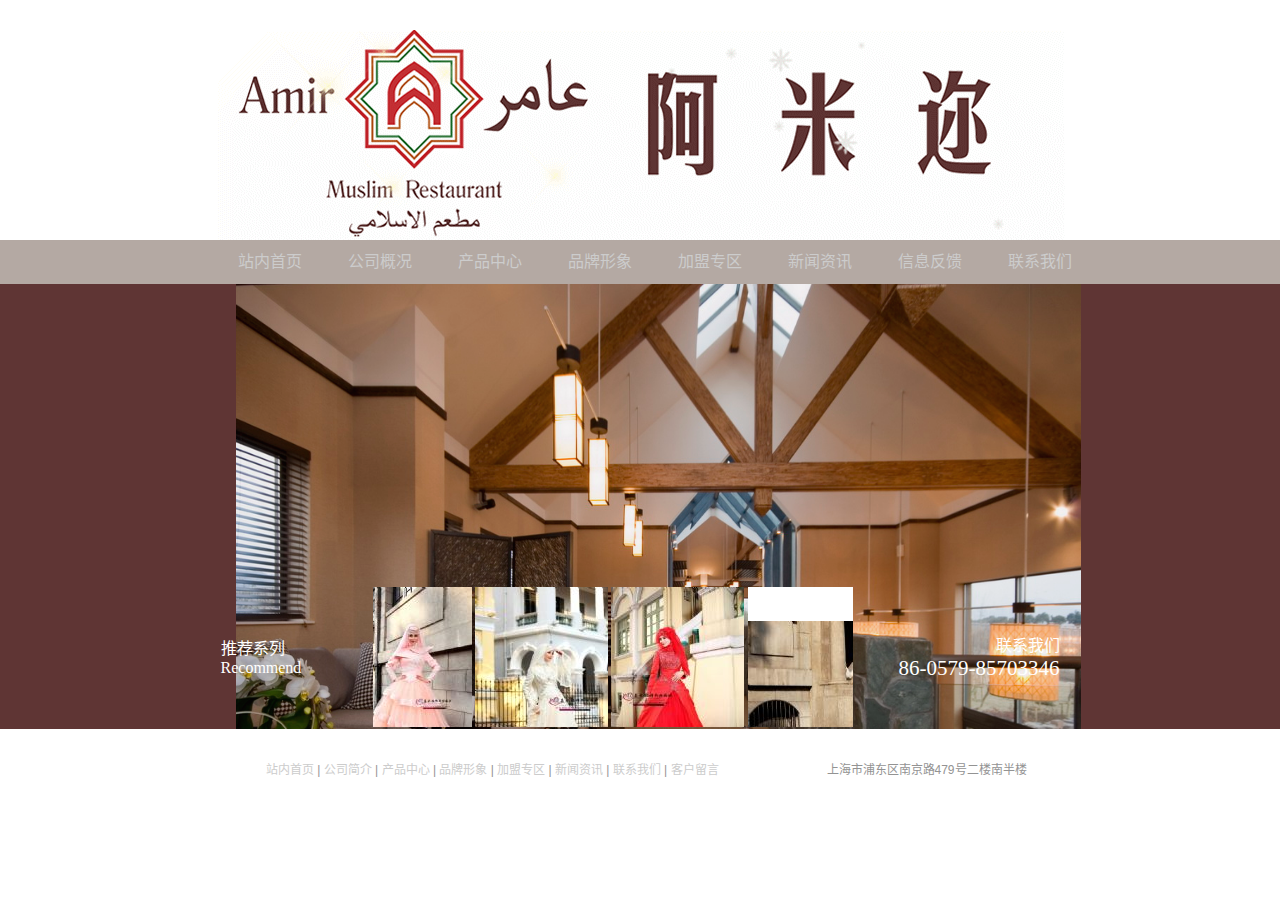
==== index.html @ 6a05f03f "upload" ====
<html>
<head>
<link rel="stylesheet" href="css/lightbox.css" type="text/css" media="screen" />
<script src="js/prototype.js" type="text/javascript"></script>
<script src="js/scriptaculous.js?load=effects" type="text/javascript"></script>
<script src="js/lightbox.js" type="text/javascript"></script>
<link href="css/styles.css" type=text/css rel=stylesheet>
<script src="js/jquery.js" type="text/javascript"></script>
<script src="js/s3Slider.js" type="text/javascript"></script>
<script type="text/javascript">
$(document).ready(function(){
 $('#slider').s3Slider({
  timeOut:5000
 });
});
</script>
<meta http-equiv="Content-Language" content="zh-cn">
<meta name="GENERATOR" content="Microsoft FrontPage 5.0">
<meta name="ProgId" content="FrontPage.Editor.Document">
<title>嘉米拉香港有限公司JIAMILA(HK)</title>
<meta http-equiv="Content-Type" content="text/html; charset=UTF-8">
<meta name="keywords" content="嘉米拉香港有限公司JIAMILA(HK)">
<meta name="description" content="嘉米拉香港有限公司JIAMILA(HK)">
<link href="css/mycss.css" type=text/css rel=stylesheet>
<link href="css/ooo.css" rel="stylesheet" type="text/css" />
<style type="text/css">

<!--

.STYLE8 {color: #3285AD}

.STYLE9 {color: #3283Ae}

-->

</style>
<style type="text/css">
/*头部css*/
.j_head{width:100%;}
  .j_logo{width: 849px;margin: 0 auto;clear: both;text-align:center;}
  .j_logo img{}
#j_nav{width:100%;background-color: #b4a9a3;}
  #j_nav ul{width: 890px;margin: 0 auto;height: 44px;font-family: 微软雅黑,Arial;}
  #j_nav li{list-style-type: none;float: left;text-align: center;line-height: 44px;}
  #j_nav li a{height: 44px;width: 110px;display: block;text-decoration: none;font-size: 16px;}
  #j_nav li a:hover{background-color: #ccc;}  



<!--

body {

  margin-left: 0px;

  margin-top: 0px;

  margin-right: 0px;

  margin-bottom: 0px;

  background-image: url();

  background-position:center;

  background-color: #fff;

  scrollbar-face-color: #000000;

  scrollbar-highlight-color: #525252;

  scrollbar-shadow-color: #000000;

  scrollbar-arrow-color: #525252;

  scrollbar-base-color: #525252;

  scrollbar-dark-shadow-color: #525252;

}

-->
#slider{width: 100%;background-color: #5F3534; }
#slider #sliderContent{margin: 0 auto;width: 849px;}
</style>
<style type="text/css">
/*底部导航css*/
.j_foot_nav a{text-decoration: none;}

</style>
</head>

<body leftmargin="0" topmargin="0" marginwidth="0" marginheight="0">

<div class="j_head">
    <div class="j_logo"><img src="images/logo.gif"></div>
</div>
<div id="j_nav">
  <ul>
    <li><a href="index.html">站内首页</a></li>
    <li><a href="about.html">公司概况</a></li>
    <li><a href="product.html">产品中心</a></li>
    <li><a href="brand.html">品牌形象</a></li>
    <li><a href="jm.html">加盟专区</a></li>
    <li><a href="news.html">新闻资讯</a></li>
    <li><a href="guestbook.html">信息反馈</a></li>
    <li><a href="contact.html">联系我们</a></li>
  </ul>
</div>


<!-- js头部 -->

<!-- 修改 -->
<div id="slider">
 <ul id="sliderContent">
  <li class="sliderImage">
   <img src="images/001.jpg" width="845" height="500">
   <span class="bottom">图片内容介绍1</span>
  </li>
  <li class="sliderImage">
   <img src="images/002.jpg" width="845" height="500">
   <span class="bottom">图片内容介绍2</span>
  </li>
  <li class="sliderImage">
   <img src="images/003.jpg" width="845" height="500">
   <span class="bottom">图片内容介绍3</span>
  </li>
  <div class="clear sliderImage"></div>
 </ul>
</div>
<!-- 修改 -->

<div style="width:100%" align="left">

<div style=" position:absolute; z-index:5;margin-top:-146px; width:100%">  

<table width="849" border="0" cellspacing="0" cellpadding="0" align="center">

  <tr>

    <td height="146" style="padding-left:157px">

	<table width="100%" border="0" cellspacing="0" cellpadding="0">

  <tr>

    <td ><div id="demo" style="overflow:hidden;height:142px;width:480px;color:#ffffff">

                <table align="left" cellpadding="0" cellspace="0" border="0">

                  <tr>

                    <td id="demo1" valign="top"><table border="0" cellpadding="0" cellspacing="0">

                        <tr>

                          <td ><table width="100%" border="0" cellspacing="0" cellpadding="0">

                              <tr>

                                <td ><table height="140" border="0" cellpadding="0" cellspacing="0">

                                    <tr>

                                      

                                      <td align="center" bgcolor="#FFFFFF"><table border="0" align="center" cellpadding="0" cellspacing="0" bgcolor="#ffffff">

                <tr>

                  <td><div align="center">

                      <table  border="0" cellpadding="0" cellspacing="0" bordercolor="#F0EEEE" bgcolor="#FFFFFF">

                        <tr>

                          <td align="center" bgcolor="#FFFFFF"><a href="../products/20143191412_conew1b.jpg" rel="lightbox[plants]"><img src="images/20143191412_conew1s.jpg" alt="14年新款婚纱" border="0" align="absmiddle" /></a></td>

                        </tr>

                      </table>

                  </div></td>

                </tr>

              </table>

              </td>

				<td width="2">&nbsp;</td>

                                      

                                      <td align="center" bgcolor="#FFFFFF"><table border="0" align="center" cellpadding="0" cellspacing="0" bgcolor="#ffffff">

                <tr>

                  <td><div align="center">

                      <table  border="0" cellpadding="0" cellspacing="0" bordercolor="#F0EEEE" bgcolor="#FFFFFF">

                        <tr>

                          <td align="center" bgcolor="#FFFFFF"><a href="../products/20143191414_conew1b.jpg" rel="lightbox[plants]"><img src="images/20143191414_conew1s.jpg" alt="14年新款婚纱" border="0" align="absmiddle" /></a></td>

                        </tr>

                      </table>

                  </div></td>

                </tr>

              </table>

              </td>

				<td width="2">&nbsp;</td>

                                      

                                      <td align="center" bgcolor="#FFFFFF"><table border="0" align="center" cellpadding="0" cellspacing="0" bgcolor="#ffffff">

                <tr>

                  <td><div align="center">

                      <table  border="0" cellpadding="0" cellspacing="0" bordercolor="#F0EEEE" bgcolor="#FFFFFF">

                        <tr>

                          <td align="center" bgcolor="#FFFFFF"><a href="../products/20143191410_conew1b.jpg" rel="lightbox[plants]"><img src="images/20143191410_conew1s.jpg" alt="14年新款婚纱" border="0" align="absmiddle" /></a></td>

                        </tr>

                      </table>

                  </div></td>

                </tr>

              </table>

              </td>

				<td width="2">&nbsp;</td>

                                      

                                      <td align="center" bgcolor="#FFFFFF"><table border="0" align="center" cellpadding="0" cellspacing="0" bgcolor="#ffffff">

                <tr>

                  <td><div align="center">

                      <table  border="0" cellpadding="0" cellspacing="0" bordercolor="#F0EEEE" bgcolor="#FFFFFF">

                        <tr>

                          <td align="center" bgcolor="#FFFFFF"><a href="../products/20143191411_conew1b.jpg" rel="lightbox[plants]"><img src="images/20143191411_conew1s.jpg" alt="14年新款婚纱" border="0" align="absmiddle" /></a></td>

                        </tr>

                      </table>

                  </div></td>

                </tr>

              </table>

              </td>

				<td width="2">&nbsp;</td>

                                      

                                      <td align="center" bgcolor="#FFFFFF"><table border="0" align="center" cellpadding="0" cellspacing="0" bgcolor="#ffffff">

                <tr>

                  <td><div align="center">

                      <table  border="0" cellpadding="0" cellspacing="0" bordercolor="#F0EEEE" bgcolor="#FFFFFF">

                        <tr>

                          <td align="center" bgcolor="#FFFFFF"><a href="../products/2014327IMG_9586_conew2b.jpg" rel="lightbox[plants]"><img src="images/2014327IMG_9586_conew2s.jpg" alt="14年新款服饰" border="0" align="absmiddle" /></a></td>

                        </tr>

                      </table>

                  </div></td>

                </tr>

              </table>

              </td>

				<td width="2">&nbsp;</td>

                                      

                                      <td align="center" bgcolor="#FFFFFF"><table border="0" align="center" cellpadding="0" cellspacing="0" bgcolor="#ffffff">

                <tr>

                  <td><div align="center">

                      <table  border="0" cellpadding="0" cellspacing="0" bordercolor="#F0EEEE" bgcolor="#FFFFFF">

                        <tr>

                          <td align="center" bgcolor="#FFFFFF"><a href="../products/2014327IMG_9605_conew4b.jpg" rel="lightbox[plants]"><img src="images/2014327IMG_9605_conew4s.jpg" alt="14年新款服饰" border="0" align="absmiddle" /></a></td>

                        </tr>

                      </table>

                  </div></td>

                </tr>

              </table>

              </td>

				<td width="2">&nbsp;</td>

                                      

                                      <td align="center" bgcolor="#FFFFFF"><table border="0" align="center" cellpadding="0" cellspacing="0" bgcolor="#ffffff">

                <tr>

                  <td><div align="center">

                      <table  border="0" cellpadding="0" cellspacing="0" bordercolor="#F0EEEE" bgcolor="#FFFFFF">

                        <tr>

                          <td align="center" bgcolor="#FFFFFF"><a href="../products/2014327IMG_9826_conew3b.jpg" rel="lightbox[plants]"><img src="images/2014327IMG_9826_conew3s.jpg" alt="14年新款服饰" border="0" align="absmiddle" /></a></td>

                        </tr>

                      </table>

                  </div></td>

                </tr>

              </table>

              </td>

				<td width="2">&nbsp;</td>

                                      

                                      <td align="center" bgcolor="#FFFFFF"><table border="0" align="center" cellpadding="0" cellspacing="0" bgcolor="#ffffff">

                <tr>

                  <td><div align="center">

                      <table  border="0" cellpadding="0" cellspacing="0" bordercolor="#F0EEEE" bgcolor="#FFFFFF">

                        <tr>

                          <td align="center" bgcolor="#FFFFFF"><a href="../products/2014327IMG_9843_conew3b.jpg" rel="lightbox[plants]"><img src="images/2014327IMG_9843_conew3s.jpg" alt="14年新款服饰" border="0" align="absmiddle" /></a></td>

                        </tr>

                      </table>

                  </div></td>

                </tr>

              </table>

              </td>

				<td width="2">&nbsp;</td>

                                      

                                      <td align="center" bgcolor="#FFFFFF"><table border="0" align="center" cellpadding="0" cellspacing="0" bgcolor="#ffffff">

                <tr>

                  <td><div align="center">

                      <table  border="0" cellpadding="0" cellspacing="0" bordercolor="#F0EEEE" bgcolor="#FFFFFF">

                        <tr>

                          <td align="center" bgcolor="#FFFFFF"><a href="../products/2014327IMG_9806_conew3b.jpg" rel="lightbox[plants]"><img src="images/2014327IMG_9806_conew3s.jpg" alt="14年新款服饰" border="0" align="absmiddle" /></a></td>

                        </tr>

                      </table>

                  </div></td>

                </tr>

              </table>

              </td>

				<td width="2">&nbsp;</td>

                                      

                                      <td align="center" bgcolor="#FFFFFF"><table border="0" align="center" cellpadding="0" cellspacing="0" bgcolor="#ffffff">

                <tr>

                  <td><div align="center">

                      <table  border="0" cellpadding="0" cellspacing="0" bordercolor="#F0EEEE" bgcolor="#FFFFFF">

                        <tr>

                          <td align="center" bgcolor="#FFFFFF"><a href="../products/2014327IMG_9785_conew3b.jpg" rel="lightbox[plants]"><img src="images/2014327IMG_9785_conew3s.jpg" alt="14年新款服饰" border="0" align="absmiddle" /></a></td>

                        </tr>

                      </table>

                  </div></td>

                </tr>

              </table>

              </td>

				<td width="2">&nbsp;</td>

                                      

                                      <td align="center" bgcolor="#FFFFFF"><table border="0" align="center" cellpadding="0" cellspacing="0" bgcolor="#ffffff">

                <tr>

                  <td><div align="center">

                      <table  border="0" cellpadding="0" cellspacing="0" bordercolor="#F0EEEE" bgcolor="#FFFFFF">

                        <tr>

                          <td align="center" bgcolor="#FFFFFF"><a href="../products/2014328IMG_9549_conew3b.jpg" rel="lightbox[plants]"><img src="images/2014328IMG_9549_conew3s.jpg" alt="14年新款服饰" border="0" align="absmiddle" /></a></td>

                        </tr>

                      </table>

                  </div></td>

                </tr>

              </table>

              </td>

				<td width="2">&nbsp;</td>

                                      

                                      <td align="center" bgcolor="#FFFFFF"><table border="0" align="center" cellpadding="0" cellspacing="0" bgcolor="#ffffff">

                <tr>

                  <td><div align="center">

                      <table  border="0" cellpadding="0" cellspacing="0" bordercolor="#F0EEEE" bgcolor="#FFFFFF">

                        <tr>

                          <td align="center" bgcolor="#FFFFFF"><a href="../products/2014327IMG_9757_conew3b.jpg" rel="lightbox[plants]"><img src="images/2014327IMG_9757_conew3s.jpg" alt="14年新款服饰" border="0" align="absmiddle" /></a></td>

                        </tr>

                      </table>

                  </div></td>

                </tr>

              </table>

              </td>

				<td width="2">&nbsp;</td>

                                      

                                      <td align="center" bgcolor="#FFFFFF"><table border="0" align="center" cellpadding="0" cellspacing="0" bgcolor="#ffffff">

                <tr>

                  <td><div align="center">

                      <table  border="0" cellpadding="0" cellspacing="0" bordercolor="#F0EEEE" bgcolor="#FFFFFF">

                        <tr>

                          <td align="center" bgcolor="#FFFFFF"><a href="../products/2014328IMG_9403_conew3b.jpg" rel="lightbox[plants]"><img src="images/2014328IMG_9403_conew3s.jpg" alt="14年新款服饰" border="0" align="absmiddle" /></a></td>

                        </tr>

                      </table>

                  </div></td>

                </tr>

              </table>

              </td>

				<td width="2">&nbsp;</td>

                                      

                                      <td align="center" bgcolor="#FFFFFF"><table border="0" align="center" cellpadding="0" cellspacing="0" bgcolor="#ffffff">

                <tr>

                  <td><div align="center">

                      <table  border="0" cellpadding="0" cellspacing="0" bordercolor="#F0EEEE" bgcolor="#FFFFFF">

                        <tr>

                          <td align="center" bgcolor="#FFFFFF"><a href="../products/2014327IMG_9747_conew3b.jpg" rel="lightbox[plants]"><img src="images/2014327IMG_9747_conew3s.jpg" alt="14年新款服饰" border="0" align="absmiddle" /></a></td>

                        </tr>

                      </table>

                  </div></td>

                </tr>

              </table>

              </td>

				<td width="2">&nbsp;</td>

                                      

                                      <td align="center" bgcolor="#FFFFFF"><table border="0" align="center" cellpadding="0" cellspacing="0" bgcolor="#ffffff">

                <tr>

                  <td><div align="center">

                      <table  border="0" cellpadding="0" cellspacing="0" bordercolor="#F0EEEE" bgcolor="#FFFFFF">

                        <tr>

                          <td align="center" bgcolor="#FFFFFF"><a href="../products/2014327IMG_9817_conew3b.jpg" rel="lightbox[plants]"><img src="images/2014327IMG_9817_conew3s.jpg" alt="14年新款服饰" border="0" align="absmiddle" /></a></td>

                        </tr>

                      </table>

                  </div></td>

                </tr>

              </table>

              </td>

				<td width="2">&nbsp;</td>

                                      

                                      <td align="center" bgcolor="#FFFFFF"><table border="0" align="center" cellpadding="0" cellspacing="0" bgcolor="#ffffff">

                <tr>

                  <td><div align="center">

                      <table  border="0" cellpadding="0" cellspacing="0" bordercolor="#F0EEEE" bgcolor="#FFFFFF">

                        <tr>

                          <td align="center" bgcolor="#FFFFFF"><a href="../products/2014327IMG_9616_conew2b.jpg" rel="lightbox[plants]"><img src="images/2014327IMG_9616_conew2s.jpg" alt="14年新款服饰" border="0" align="absmiddle" /></a></td>

                        </tr>

                      </table>

                  </div></td>

                </tr>

              </table>

              </td>

				<td width="2">&nbsp;</td>

                                      

                                      <td align="center" bgcolor="#FFFFFF"><table border="0" align="center" cellpadding="0" cellspacing="0" bgcolor="#ffffff">

                <tr>

                  <td><div align="center">

                      <table  border="0" cellpadding="0" cellspacing="0" bordercolor="#F0EEEE" bgcolor="#FFFFFF">

                        <tr>

                          <td align="center" bgcolor="#FFFFFF"><a href="../products/2014327IMG_9773_conew3b.jpg" rel="lightbox[plants]"><img src="images/2014327IMG_9773_conew3s.jpg" alt="14年新款服饰" border="0" align="absmiddle" /></a></td>

                        </tr>

                      </table>

                  </div></td>

                </tr>

              </table>

              </td>

				<td width="2">&nbsp;</td>

                                      

                                      <td align="center" bgcolor="#FFFFFF"><table border="0" align="center" cellpadding="0" cellspacing="0" bgcolor="#ffffff">

                <tr>

                  <td><div align="center">

                      <table  border="0" cellpadding="0" cellspacing="0" bordercolor="#F0EEEE" bgcolor="#FFFFFF">

                        <tr>

                          <td align="center" bgcolor="#FFFFFF"><a href="../products/2014328IMG_9307_conew3b.jpg" rel="lightbox[plants]"><img src="images/2014328IMG_9307_conew3s.jpg" alt="14年新款服饰" border="0" align="absmiddle" /></a></td>

                        </tr>

                      </table>

                  </div></td>

                </tr>

              </table>

              </td>

				<td width="2">&nbsp;</td>

                                      

                                      <td align="center" bgcolor="#FFFFFF"><table border="0" align="center" cellpadding="0" cellspacing="0" bgcolor="#ffffff">

                <tr>

                  <td><div align="center">

                      <table  border="0" cellpadding="0" cellspacing="0" bordercolor="#F0EEEE" bgcolor="#FFFFFF">

                        <tr>

                          <td align="center" bgcolor="#FFFFFF"><a href="../products/2014328IMG_9482_conew3b.jpg" rel="lightbox[plants]"><img src="images/2014328IMG_9482_conew3s.jpg" alt="14年新款服饰" border="0" align="absmiddle" /></a></td>

                        </tr>

                      </table>

                  </div></td>

                </tr>

              </table>

              </td>

				<td width="2">&nbsp;</td>

                                      

                                      <td align="center" bgcolor="#FFFFFF"><table border="0" align="center" cellpadding="0" cellspacing="0" bgcolor="#ffffff">

                <tr>

                  <td><div align="center">

                      <table  border="0" cellpadding="0" cellspacing="0" bordercolor="#F0EEEE" bgcolor="#FFFFFF">

                        <tr>

                          <td align="center" bgcolor="#FFFFFF"><a href="../products/2014328IMG_9369_conew3b.jpg" rel="lightbox[plants]"><img src="images/2014328IMG_9369_conew3s.jpg" alt="14年新款服饰" border="0" align="absmiddle" /></a></td>

                        </tr>

                      </table>

                  </div></td>

                </tr>

              </table>

              </td>

				<td width="2">&nbsp;</td>

                                      

                                      <td align="center" bgcolor="#FFFFFF"><table border="0" align="center" cellpadding="0" cellspacing="0" bgcolor="#ffffff">

                <tr>

                  <td><div align="center">

                      <table  border="0" cellpadding="0" cellspacing="0" bordercolor="#F0EEEE" bgcolor="#FFFFFF">

                        <tr>

                          <td align="center" bgcolor="#FFFFFF"><a href="../products/2014328IMG_9394_conew3b.jpg" rel="lightbox[plants]"><img src="images/2014328IMG_9394_conew3s.jpg" alt="14年新款服饰" border="0" align="absmiddle" /></a></td>

                        </tr>

                      </table>

                  </div></td>

                </tr>

              </table>

              </td>

				<td width="2">&nbsp;</td>

                                      

                                      <td align="center" bgcolor="#FFFFFF"><table border="0" align="center" cellpadding="0" cellspacing="0" bgcolor="#ffffff">

                <tr>

                  <td><div align="center">

                      <table  border="0" cellpadding="0" cellspacing="0" bordercolor="#F0EEEE" bgcolor="#FFFFFF">

                        <tr>

                          <td align="center" bgcolor="#FFFFFF"><a href="../products/2014328IMG_9360_conew3b.jpg" rel="lightbox[plants]"><img src="images/2014328IMG_9360_conew3s.jpg" alt="14年新款服饰" border="0" align="absmiddle" /></a></td>

                        </tr>

                      </table>

                  </div></td>

                </tr>

              </table>

              </td>

				<td width="2">&nbsp;</td>

                                      

                                      <td align="center" bgcolor="#FFFFFF"><table border="0" align="center" cellpadding="0" cellspacing="0" bgcolor="#ffffff">

                <tr>

                  <td><div align="center">

                      <table  border="0" cellpadding="0" cellspacing="0" bordercolor="#F0EEEE" bgcolor="#FFFFFF">

                        <tr>

                          <td align="center" bgcolor="#FFFFFF"><a href="../products/2014328IMG_9427_conew3b.jpg" rel="lightbox[plants]"><img src="images/2014328IMG_9427_conew3s.jpg" alt="14年新款服饰" border="0" align="absmiddle" /></a></td>

                        </tr>

                      </table>

                  </div></td>

                </tr>

              </table>

              </td>

				<td width="2">&nbsp;</td>

                                      

                                      <td align="center" bgcolor="#FFFFFF"><table border="0" align="center" cellpadding="0" cellspacing="0" bgcolor="#ffffff">

                <tr>

                  <td><div align="center">

                      <table  border="0" cellpadding="0" cellspacing="0" bordercolor="#F0EEEE" bgcolor="#FFFFFF">

                        <tr>

                          <td align="center" bgcolor="#FFFFFF"><a href="../products/2014328IMG_9242_conew3b.jpg" rel="lightbox[plants]"><img src="images/2014328IMG_9242_conew3s.jpg" alt="14年新款服饰" border="0" align="absmiddle" /></a></td>

                        </tr>

                      </table>

                  </div></td>

                </tr>

              </table>

              </td>

				<td width="2">&nbsp;</td>

                                      

                                      <td align="center" bgcolor="#FFFFFF"><table border="0" align="center" cellpadding="0" cellspacing="0" bgcolor="#ffffff">

                <tr>

                  <td><div align="center">

                      <table  border="0" cellpadding="0" cellspacing="0" bordercolor="#F0EEEE" bgcolor="#FFFFFF">

                        <tr>

                          <td align="center" bgcolor="#FFFFFF"><a href="../products/2014328IMG_9298_conew3b.jpg" rel="lightbox[plants]"><img src="images/2014328IMG_9298_conew3s.jpg" alt="14年新款服饰" border="0" align="absmiddle" /></a></td>

                        </tr>

                      </table>

                  </div></td>

                </tr>

              </table>

              </td>

				<td width="2">&nbsp;</td>

                                      

                                      <td align="center" bgcolor="#FFFFFF"><table border="0" align="center" cellpadding="0" cellspacing="0" bgcolor="#ffffff">

                <tr>

                  <td><div align="center">

                      <table  border="0" cellpadding="0" cellspacing="0" bordercolor="#F0EEEE" bgcolor="#FFFFFF">

                        <tr>

                          <td align="center" bgcolor="#FFFFFF"><a href="../products/2014328IMG_9337_conew3b.jpg" rel="lightbox[plants]"><img src="images/2014328IMG_9337_conew3s.jpg" alt="14年新款服饰" border="0" align="absmiddle" /></a></td>

                        </tr>

                      </table>

                  </div></td>

                </tr>

              </table>

              </td>

				<td width="2">&nbsp;</td>

                                      

                                      <td align="center" bgcolor="#FFFFFF"><table border="0" align="center" cellpadding="0" cellspacing="0" bgcolor="#ffffff">

                <tr>

                  <td><div align="center">

                      <table  border="0" cellpadding="0" cellspacing="0" bordercolor="#F0EEEE" bgcolor="#FFFFFF">

                        <tr>

                          <td align="center" bgcolor="#FFFFFF"><a href="../products/2014328IMG_9538_conew3b.jpg" rel="lightbox[plants]"><img src="images/2014328IMG_9538_conew3s.jpg" alt="14年新款服饰" border="0" align="absmiddle" /></a></td>

                        </tr>

                      </table>

                  </div></td>

                </tr>

              </table>

              </td>

				<td width="2">&nbsp;</td>

                                      

                                      <td align="center" bgcolor="#FFFFFF"><table border="0" align="center" cellpadding="0" cellspacing="0" bgcolor="#ffffff">

                <tr>

                  <td><div align="center">

                      <table  border="0" cellpadding="0" cellspacing="0" bordercolor="#F0EEEE" bgcolor="#FFFFFF">

                        <tr>

                          <td align="center" bgcolor="#FFFFFF"><a href="../products/201247955367.jpg" rel="lightbox[plants]"><img src="images/201247955367x.jpg" alt="头巾" border="0" align="absmiddle" /></a></td>

                        </tr>

                      </table>

                  </div></td>

                </tr>

              </table>

              </td>

				<td width="2">&nbsp;</td>

                                      

                                      <td align="center" bgcolor="#FFFFFF"><table border="0" align="center" cellpadding="0" cellspacing="0" bgcolor="#ffffff">

                <tr>

                  <td><div align="center">

                      <table  border="0" cellpadding="0" cellspacing="0" bordercolor="#F0EEEE" bgcolor="#FFFFFF">

                        <tr>

                          <td align="center" bgcolor="#FFFFFF"><a href="../products/201247955369.jpg" rel="lightbox[plants]"><img src="images/201247955369x.jpg" alt="头巾" border="0" align="absmiddle" /></a></td>

                        </tr>

                      </table>

                  </div></td>

                </tr>

              </table>

              </td>

				<td width="2">&nbsp;</td>

                                      

                                      <td align="center" bgcolor="#FFFFFF"><table border="0" align="center" cellpadding="0" cellspacing="0" bgcolor="#ffffff">

                <tr>

                  <td><div align="center">

                      <table  border="0" cellpadding="0" cellspacing="0" bordercolor="#F0EEEE" bgcolor="#FFFFFF">

                        <tr>

                          <td align="center" bgcolor="#FFFFFF"><a href="../products/2012479553611.jpg" rel="lightbox[plants]"><img src="images/2012479553611x.jpg" alt="头巾" border="0" align="absmiddle" /></a></td>

                        </tr>

                      </table>

                  </div></td>

                </tr>

              </table>

              </td>

				<td width="2">&nbsp;</td>

                                      

                                    </tr>

                                </table></td>

                              </tr>

                          </table></td>

                        </tr>

                    </table></td>

                    <td id="demo2" valign="top"></td>

                  </tr>

                </table>

              </div></td>

  </tr>

  	 <script>

  var speed=20//速度数值越大速度越慢

  demo2.innerHTML=demo1.innerHTML

  function Marquee(){

  if(demo2.offsetWidth-demo.scrollLeft<=0)

  demo.scrollLeft-=demo1.offsetWidth

  else{

  demo.scrollLeft++

  }

  }

  var MyMar=setInterval(Marquee,speed)

  demo.onmouseover=function() {clearInterval(MyMar)}

  demo.onmouseout=function() {MyMar=setInterval(Marquee,speed)}

          </script>

</table>

	</td>

  </tr>

</table>

</div></div>

<div style="width:100%" align="left">

<div style=" position:absolute; z-index:4;margin-top:-146px; width:100%">  

<table width="849" border="0" cellspacing="0" cellpadding="0" align="center">

  <tr>

    <td height="146" style="color:#FFFFFF; padding:5px; color:#FFFFFF; font-size:16px; font-family:黑体" align="left">推荐系列<br>

Recommend</td>

	<td height="146" style="color:#FFFFFF; padding:5px;font-size:16px; font-family:黑体" align="right">联系我们<br>

<span style="font-size:21px">86-0579-85703346</span></td>

  </tr>

</table>

</div></div>

<div style="width:100%" align="left">

<div style=" position:absolute; z-index:3;background-color:#000000; filter FILTER: Alpha(Opacity=75); margin-top:-146px;">  

<table width="100%" border="0" cellspacing="0" cellpadding="0">

  <tr>

    <td height="146"></td>

  </tr>

</table>

</div></div>

<table width="100%" border="0" cellspacing="0" cellpadding="0">

  <tr>

    <td align="left" valign="top">

	<style type="text/css">

<!--



.style1 {font-size: 14px}

.style2 {color: #000000}

body {

	margin-left: 0px;

	margin-top: 0px;

	margin-right: 0px;

	margin-bottom: 0px;

}

.STYLE3 {color: #336699}

-->

</style><br />



<table width="964"  border="0" align="center" cellpadding="0" cellspacing="0" class="j_foot_nav">

  <tr>

    <td height="50" align="center" valign="middle"><a href="index.html">站内首页</a>  |  <a href="about.html">公司简介</a>  |  <a href="product.html">产品中心</a>  |  <a href="brand.html">品牌形象</a>  |  <a href="jm.html">加盟专区</a>  |  <a href="news.html">新闻资讯</a>  |  <a href="contact.html">联系我们</a>  |  <a href="guestbook.html">客户留言</a></td>

  <td>上海市浦东区南京路479号二楼南半楼 <SPAN style="font-size:11PX"></SPAN></td>

  </tr>




</table>

<table width="865" height="36" border="0" align="center" cellpadding="0" cellspacing="0" style="display:NONE">

  <tr>

    <td align="center" valign="middle" style="padding:10px"><font color="#FEFEFE"><P>1</P></font></td>

  </tr>



</table>

</td>

  </tr>

</table>



</body>
---- css/styles.css ----
HTML {PADDING-RIGHT: 0px; PADDING-LEFT: 0px; PADDING-BOTTOM: 0px; MARGIN: 0px; PADDING-TOP: 0px;}
BODY {	PADDING-RIGHT: 0px; /*PADDING-LEFT: 25px;*/ FONT-WEIGHT: normal; FONT-SIZE: 11px; PADDING-BOTTOM: 30px; MARGIN: 0px; COLOR: #aaaaaa; LINE-HEIGHT: 18px; PADDING-TOP: 30px; FONT-FAMILY: 微软雅黑,sans-serif; BACKGROUND-COLOR: #565656; TEXT-ALIGN: left; TEXT-DECORATION: none;}
.margin_bottom_1 { clear: both; overflow: hidden;width: 100%;height:1px; BORDER-BOTTOM: #ff2a43 0.1em solid;font-size: 1px;}
#slider {    width: 1200px; /* important to be same as image width */
    height: 445px; /* important to be same as image height */
    position: relative; /* important */
    overflow: hidden; /* important */
}
#slider img{  border: 0px;left: 0;  margin-left: 0;}
#sliderContent {
    width: 100%; /* important to be same as image width or wider */
    /*position: absolute;*/
    /*top: 0;*/
    margin-left: 0;
}
.sliderImage {
    float: left;
    position: relative;
    display: none;
    width: 100%;
    /*height:600px;*/
    left: 0;
    margin-left: 0;
}
.sliderImage img{
    float: left;
    position: relative;
    left: 0;
    margin-left: 0;
}
.sliderImage span {
    position: absolute;
    font: 14px 微软雅黑,sans-serif;
    padding: 1px 9px;
   width: 826px;/* width: 1198px;*/
    height:58px;
    line-height: 46px;
    background-color: #000;
    filter: alpha(opacity=60);
    -moz-opacity: 0.5;
    -khtml-opacity: 0.5;
    opacity: 0.5;
    color: #fff;
    display: none;
letter-spacing:0.3mm;
}
.clear {
 clear: both;
}
.sliderImage span strong {
    font-size: 80%;
}
.top {
 top: 0;
 left: 0;
}
/*.bottom {
 bottom: 0;
    left: 0;
}*/
ul {
 list-style-type: none;
}
---- css/mycss.css ----
<!DOCTYPE HTML PUBLIC "-//W3C//DTD HTML 4.01//EN" "http://www.w3.org/TR/html4/strict.dtd">

<HTML><HEAD><TITLE>无法找到该页</TITLE>

<META HTTP-EQUIV="Content-Type" Content="text/html; charset=UTF-8">

<STYLE type="text/css">

  BODY { font: 9pt/12pt 宋体 }

  H1 { font: 12pt/15pt 宋体 }

  H2 { font: 9pt/12pt 宋体 }



  A:link { color: #ccc;text-decoration: none; }

  A:visited { color: maroon }

</STYLE>

</HEAD><BODY><TABLE width=500 border=0 cellspacing=10><TR><TD>



<h1>无法找到该页</h1>

您正在搜索的页面可能已经删除、更名或暂时不可用。

<hr>

<p>请尝试以下操作：</p>

<ul>

<li>确保浏览器的地址栏中显示的网站地址的拼写和格式正确无误。</li>

<li>如果通过单击链接而到达了该网页，请与网站管理员联系，通知他们该链接的格式不正确。

</li>

<li>单击<a href="javascript:history.back(1)">后退</a>按钮尝试另一个链接。</li>

</ul>

<h2>HTTP 错误 404 - 文件或目录未找到。<br>Internet 信息服务 (IIS)</h2>

<hr>

<p>技术信息（为技术支持人员提供）</p>

<ul>

<li>转到 <a href="http://go.microsoft.com/fwlink/?linkid=8180">Microsoft 产品支持服务</a>并搜索包括&ldquo;HTTP&rdquo;和&ldquo;404&rdquo;的标题。</li>

<li>打开&ldquo;IIS 帮助&rdquo;（可在 IIS 管理器 (inetmgr) 中访问），然后搜索标题为&ldquo;网站设置&rdquo;、&ldquo;常规管理任务&rdquo;和&ldquo;关于自定义错误消息&rdquo;的主题。</li>

</ul>



</TD></TR></TABLE></BODY></HTML>
---- css/ooo.css ----
#cd{FLOAT: left; WIDTH: 598px; height:31; text-align:center;}

#cd UL {

	MARGIN: 0px; LIST-STYLE-TYPE: none;MARGIN: 16px 0px 0px 6px;

}

#cd LI {

	FLOAT: left; WIDTH: 68px; COLOR: #939393;TEXT-ALIGN: center; border-right:1px #FFFFFF dashed;

}

#cd LI A {

	DISPLAY: block; MARGIN-LEFT: auto; COLOR: #939393;MARGIN-RIGHT: auto; TEXT-DECORATION: none

}

#cd LI A:hover {

	 color:#FF33CC;

}



BODY {

	FONT-SIZE: 12px; COLOR: #939393; FONT-FAMILY: Arial

}

TD {

	FONT-SIZE: 12px; COLOR: #939393; FONT-FAMILY: Arial

}

SELECT {

	FONT-SIZE: 12px

}

INPUT {

	FONT-SIZE: 12px;FONT-FAMILY:Arial

}



.AW:link {

	COLOR: #939393; TEXT-DECORATION:underline

}

.AW:visited {

	COLOR: #939393; TEXT-DECORATION:underline

}

.AW:hover {

	COLOR: #FF6611; TEXT-DECORATION:underline

}



.yu:link {

	COLOR: #000000;font-size:12px;TEXT-DECORATION:none

}

.yu:visited {

	COLOR: #000000;font-size:12px;TEXT-DECORATION:none

}

.yu:hover {

	COLOR: #000000;font-size:12px;TEXT-DECORATION:underline

}
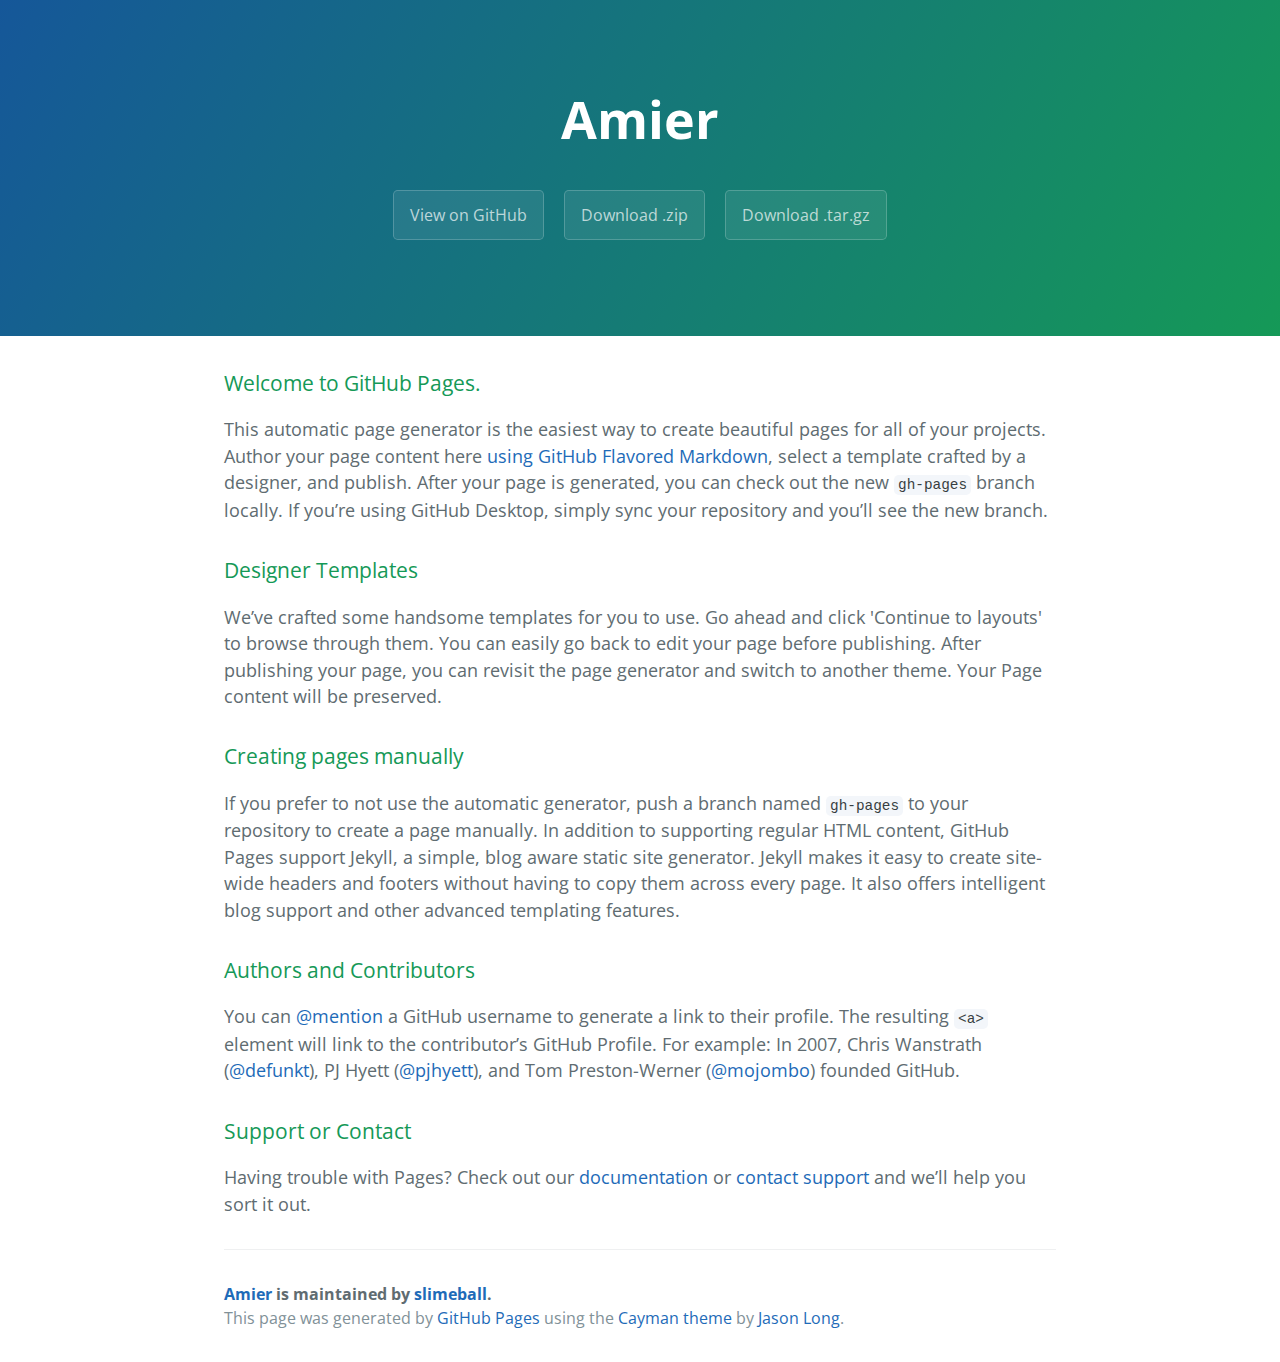
==== commit fcad32fc: "Create gh-pages branch via GitHub" ====
--- a/index.html
+++ b/index.html
@@ -1,1178 +1,57 @@
-<html>
-<head>
-<link rel="stylesheet" href="css/lightbox.css" type="text/css" media="screen" />
-<script src="js/prototype.js" type="text/javascript"></script>
-<script src="js/scriptaculous.js?load=effects" type="text/javascript"></script>
-<script src="js/lightbox.js" type="text/javascript"></script>
-<link href="css/styles.css" type=text/css rel=stylesheet>
-<script src="js/jquery.js" type="text/javascript"></script>
-<script src="js/s3Slider.js" type="text/javascript"></script>
-<script type="text/javascript">
-$(document).ready(function(){
- $('#slider').s3Slider({
-  timeOut:5000
- });
-});
-</script>
-<meta http-equiv="Content-Language" content="zh-cn">
-<meta name="GENERATOR" content="Microsoft FrontPage 5.0">
-<meta name="ProgId" content="FrontPage.Editor.Document">
-<title>嘉米拉香港有限公司JIAMILA(HK)</title>
-<meta http-equiv="Content-Type" content="text/html; charset=UTF-8">
-<meta name="keywords" content="嘉米拉香港有限公司JIAMILA(HK)">
-<meta name="description" content="嘉米拉香港有限公司JIAMILA(HK)">
-<link href="css/mycss.css" type=text/css rel=stylesheet>
-<link href="css/ooo.css" rel="stylesheet" type="text/css" />
-<style type="text/css">
+<!DOCTYPE html>
+<html lang="en-us">
+  <head>
+    <meta charset="UTF-8">
+    <title>Amier by slimeball</title>
+    <meta name="viewport" content="width=device-width, initial-scale=1">
+    <link rel="stylesheet" type="text/css" href="stylesheets/normalize.css" media="screen">
+    <link href='https://fonts.googleapis.com/css?family=Open+Sans:400,700' rel='stylesheet' type='text/css'>
+    <link rel="stylesheet" type="text/css" href="stylesheets/stylesheet.css" media="screen">
+    <link rel="stylesheet" type="text/css" href="stylesheets/github-light.css" media="screen">
+  </head>
+  <body>
+    <section class="page-header">
+      <h1 class="project-name">Amier</h1>
+      <h2 class="project-tagline"></h2>
+      <a href="https://github.com/slimeball/amier" class="btn">View on GitHub</a>
+      <a href="https://github.com/slimeball/amier/zipball/master" class="btn">Download .zip</a>
+      <a href="https://github.com/slimeball/amier/tarball/master" class="btn">Download .tar.gz</a>
+    </section>
 
-<!--
+    <section class="main-content">
+      <h3>
+<a id="welcome-to-github-pages" class="anchor" href="#welcome-to-github-pages" aria-hidden="true"><span class="octicon octicon-link"></span></a>Welcome to GitHub Pages.</h3>
 
-.STYLE8 {color: #3285AD}
+<p>This automatic page generator is the easiest way to create beautiful pages for all of your projects. Author your page content here <a href="https://guides.github.com/features/mastering-markdown/">using GitHub Flavored Markdown</a>, select a template crafted by a designer, and publish. After your page is generated, you can check out the new <code>gh-pages</code> branch locally. If you’re using GitHub Desktop, simply sync your repository and you’ll see the new branch.</p>
 
-.STYLE9 {color: #3283Ae}
+<h3>
+<a id="designer-templates" class="anchor" href="#designer-templates" aria-hidden="true"><span class="octicon octicon-link"></span></a>Designer Templates</h3>
 
--->
+<p>We’ve crafted some handsome templates for you to use. Go ahead and click 'Continue to layouts' to browse through them. You can easily go back to edit your page before publishing. After publishing your page, you can revisit the page generator and switch to another theme. Your Page content will be preserved.</p>
 
-</style>
-<style type="text/css">
-/*头部css*/
-.j_head{width:100%;}
-  .j_logo{width: 849px;margin: 0 auto;clear: both;text-align:center;}
-  .j_logo img{}
-#j_nav{width:100%;background-color: #b4a9a3;}
-  #j_nav ul{width: 890px;margin: 0 auto;height: 44px;font-family: 微软雅黑,Arial;}
-  #j_nav li{list-style-type: none;float: left;text-align: center;line-height: 44px;}
-  #j_nav li a{height: 44px;width: 110px;display: block;text-decoration: none;font-size: 16px;}
-  #j_nav li a:hover{background-color: #ccc;}  
+<h3>
+<a id="creating-pages-manually" class="anchor" href="#creating-pages-manually" aria-hidden="true"><span class="octicon octicon-link"></span></a>Creating pages manually</h3>
 
+<p>If you prefer to not use the automatic generator, push a branch named <code>gh-pages</code> to your repository to create a page manually. In addition to supporting regular HTML content, GitHub Pages support Jekyll, a simple, blog aware static site generator. Jekyll makes it easy to create site-wide headers and footers without having to copy them across every page. It also offers intelligent blog support and other advanced templating features.</p>
 
+<h3>
+<a id="authors-and-contributors" class="anchor" href="#authors-and-contributors" aria-hidden="true"><span class="octicon octicon-link"></span></a>Authors and Contributors</h3>
 
-<!--
+<p>You can <a href="https://github.com/blog/821" class="user-mention">@mention</a> a GitHub username to generate a link to their profile. The resulting <code>&lt;a&gt;</code> element will link to the contributor’s GitHub Profile. For example: In 2007, Chris Wanstrath (<a href="https://github.com/defunkt" class="user-mention">@defunkt</a>), PJ Hyett (<a href="https://github.com/pjhyett" class="user-mention">@pjhyett</a>), and Tom Preston-Werner (<a href="https://github.com/mojombo" class="user-mention">@mojombo</a>) founded GitHub.</p>
 
-body {
+<h3>
+<a id="support-or-contact" class="anchor" href="#support-or-contact" aria-hidden="true"><span class="octicon octicon-link"></span></a>Support or Contact</h3>
 
-  margin-left: 0px;
+<p>Having trouble with Pages? Check out our <a href="https://help.github.com/pages">documentation</a> or <a href="https://github.com/contact">contact support</a> and we’ll help you sort it out.</p>
 
-  margin-top: 0px;
+      <footer class="site-footer">
+        <span class="site-footer-owner"><a href="https://github.com/slimeball/amier">Amier</a> is maintained by <a href="https://github.com/slimeball">slimeball</a>.</span>
 
-  margin-right: 0px;
+        <span class="site-footer-credits">This page was generated by <a href="https://pages.github.com">GitHub Pages</a> using the <a href="https://github.com/jasonlong/cayman-theme">Cayman theme</a> by <a href="https://twitter.com/jasonlong">Jason Long</a>.</span>
+      </footer>
 
-  margin-bottom: 0px;
+    </section>
 
-  background-image: url();
-
-  background-position:center;
-
-  background-color: #fff;
-
-  scrollbar-face-color: #000000;
-
-  scrollbar-highlight-color: #525252;
-
-  scrollbar-shadow-color: #000000;
-
-  scrollbar-arrow-color: #525252;
-
-  scrollbar-base-color: #525252;
-
-  scrollbar-dark-shadow-color: #525252;
-
-}
-
--->
-#slider{width: 100%;background-color: #5F3534; }
-#slider #sliderContent{margin: 0 auto;width: 849px;}
-</style>
-<style type="text/css">
-/*底部导航css*/
-.j_foot_nav a{text-decoration: none;}
-
-</style>
-</head>
-
-<body leftmargin="0" topmargin="0" marginwidth="0" marginheight="0">
-
-<div class="j_head">
-    <div class="j_logo"><img src="images/logo.gif"></div>
-</div>
-<div id="j_nav">
-  <ul>
-    <li><a href="index.html">站内首页</a></li>
-    <li><a href="about.html">公司概况</a></li>
-    <li><a href="product.html">产品中心</a></li>
-    <li><a href="brand.html">品牌形象</a></li>
-    <li><a href="jm.html">加盟专区</a></li>
-    <li><a href="news.html">新闻资讯</a></li>
-    <li><a href="guestbook.html">信息反馈</a></li>
-    <li><a href="contact.html">联系我们</a></li>
-  </ul>
-</div>
-
-
-<!-- js头部 -->
-
-<!-- 修改 -->
-<div id="slider">
- <ul id="sliderContent">
-  <li class="sliderImage">
-   <img src="images/001.jpg" width="845" height="500">
-   <span class="bottom">图片内容介绍1</span>
-  </li>
-  <li class="sliderImage">
-   <img src="images/002.jpg" width="845" height="500">
-   <span class="bottom">图片内容介绍2</span>
-  </li>
-  <li class="sliderImage">
-   <img src="images/003.jpg" width="845" height="500">
-   <span class="bottom">图片内容介绍3</span>
-  </li>
-  <div class="clear sliderImage"></div>
- </ul>
-</div>
-<!-- 修改 -->
-
-<div style="width:100%" align="left">
-
-<div style=" position:absolute; z-index:5;margin-top:-146px; width:100%">  
-
-<table width="849" border="0" cellspacing="0" cellpadding="0" align="center">
-
-  <tr>
-
-    <td height="146" style="padding-left:157px">
-
-	<table width="100%" border="0" cellspacing="0" cellpadding="0">
-
-  <tr>
-
-    <td ><div id="demo" style="overflow:hidden;height:142px;width:480px;color:#ffffff">
-
-                <table align="left" cellpadding="0" cellspace="0" border="0">
-
-                  <tr>
-
-                    <td id="demo1" valign="top"><table border="0" cellpadding="0" cellspacing="0">
-
-                        <tr>
-
-                          <td ><table width="100%" border="0" cellspacing="0" cellpadding="0">
-
-                              <tr>
-
-                                <td ><table height="140" border="0" cellpadding="0" cellspacing="0">
-
-                                    <tr>
-
-                                      
-
-                                      <td align="center" bgcolor="#FFFFFF"><table border="0" align="center" cellpadding="0" cellspacing="0" bgcolor="#ffffff">
-
-                <tr>
-
-                  <td><div align="center">
-
-                      <table  border="0" cellpadding="0" cellspacing="0" bordercolor="#F0EEEE" bgcolor="#FFFFFF">
-
-                        <tr>
-
-                          <td align="center" bgcolor="#FFFFFF"><a href="../products/20143191412_conew1b.jpg" rel="lightbox[plants]"><img src="images/20143191412_conew1s.jpg" alt="14年新款婚纱" border="0" align="absmiddle" /></a></td>
-
-                        </tr>
-
-                      </table>
-
-                  </div></td>
-
-                </tr>
-
-              </table>
-
-              </td>
-
-				<td width="2">&nbsp;</td>
-
-                                      
-
-                                      <td align="center" bgcolor="#FFFFFF"><table border="0" align="center" cellpadding="0" cellspacing="0" bgcolor="#ffffff">
-
-                <tr>
-
-                  <td><div align="center">
-
-                      <table  border="0" cellpadding="0" cellspacing="0" bordercolor="#F0EEEE" bgcolor="#FFFFFF">
-
-                        <tr>
-
-                          <td align="center" bgcolor="#FFFFFF"><a href="../products/20143191414_conew1b.jpg" rel="lightbox[plants]"><img src="images/20143191414_conew1s.jpg" alt="14年新款婚纱" border="0" align="absmiddle" /></a></td>
-
-                        </tr>
-
-                      </table>
-
-                  </div></td>
-
-                </tr>
-
-              </table>
-
-              </td>
-
-				<td width="2">&nbsp;</td>
-
-                                      
-
-                                      <td align="center" bgcolor="#FFFFFF"><table border="0" align="center" cellpadding="0" cellspacing="0" bgcolor="#ffffff">
-
-                <tr>
-
-                  <td><div align="center">
-
-                      <table  border="0" cellpadding="0" cellspacing="0" bordercolor="#F0EEEE" bgcolor="#FFFFFF">
-
-                        <tr>
-
-                          <td align="center" bgcolor="#FFFFFF"><a href="../products/20143191410_conew1b.jpg" rel="lightbox[plants]"><img src="images/20143191410_conew1s.jpg" alt="14年新款婚纱" border="0" align="absmiddle" /></a></td>
-
-                        </tr>
-
-                      </table>
-
-                  </div></td>
-
-                </tr>
-
-              </table>
-
-              </td>
-
-				<td width="2">&nbsp;</td>
-
-                                      
-
-                                      <td align="center" bgcolor="#FFFFFF"><table border="0" align="center" cellpadding="0" cellspacing="0" bgcolor="#ffffff">
-
-                <tr>
-
-                  <td><div align="center">
-
-                      <table  border="0" cellpadding="0" cellspacing="0" bordercolor="#F0EEEE" bgcolor="#FFFFFF">
-
-                        <tr>
-
-                          <td align="center" bgcolor="#FFFFFF"><a href="../products/20143191411_conew1b.jpg" rel="lightbox[plants]"><img src="images/20143191411_conew1s.jpg" alt="14年新款婚纱" border="0" align="absmiddle" /></a></td>
-
-                        </tr>
-
-                      </table>
-
-                  </div></td>
-
-                </tr>
-
-              </table>
-
-              </td>
-
-				<td width="2">&nbsp;</td>
-
-                                      
-
-                                      <td align="center" bgcolor="#FFFFFF"><table border="0" align="center" cellpadding="0" cellspacing="0" bgcolor="#ffffff">
-
-                <tr>
-
-                  <td><div align="center">
-
-                      <table  border="0" cellpadding="0" cellspacing="0" bordercolor="#F0EEEE" bgcolor="#FFFFFF">
-
-                        <tr>
-
-                          <td align="center" bgcolor="#FFFFFF"><a href="../products/2014327IMG_9586_conew2b.jpg" rel="lightbox[plants]"><img src="images/2014327IMG_9586_conew2s.jpg" alt="14年新款服饰" border="0" align="absmiddle" /></a></td>
-
-                        </tr>
-
-                      </table>
-
-                  </div></td>
-
-                </tr>
-
-              </table>
-
-              </td>
-
-				<td width="2">&nbsp;</td>
-
-                                      
-
-                                      <td align="center" bgcolor="#FFFFFF"><table border="0" align="center" cellpadding="0" cellspacing="0" bgcolor="#ffffff">
-
-                <tr>
-
-                  <td><div align="center">
-
-                      <table  border="0" cellpadding="0" cellspacing="0" bordercolor="#F0EEEE" bgcolor="#FFFFFF">
-
-                        <tr>
-
-                          <td align="center" bgcolor="#FFFFFF"><a href="../products/2014327IMG_9605_conew4b.jpg" rel="lightbox[plants]"><img src="images/2014327IMG_9605_conew4s.jpg" alt="14年新款服饰" border="0" align="absmiddle" /></a></td>
-
-                        </tr>
-
-                      </table>
-
-                  </div></td>
-
-                </tr>
-
-              </table>
-
-              </td>
-
-				<td width="2">&nbsp;</td>
-
-                                      
-
-                                      <td align="center" bgcolor="#FFFFFF"><table border="0" align="center" cellpadding="0" cellspacing="0" bgcolor="#ffffff">
-
-                <tr>
-
-                  <td><div align="center">
-
-                      <table  border="0" cellpadding="0" cellspacing="0" bordercolor="#F0EEEE" bgcolor="#FFFFFF">
-
-                        <tr>
-
-                          <td align="center" bgcolor="#FFFFFF"><a href="../products/2014327IMG_9826_conew3b.jpg" rel="lightbox[plants]"><img src="images/2014327IMG_9826_conew3s.jpg" alt="14年新款服饰" border="0" align="absmiddle" /></a></td>
-
-                        </tr>
-
-                      </table>
-
-                  </div></td>
-
-                </tr>
-
-              </table>
-
-              </td>
-
-				<td width="2">&nbsp;</td>
-
-                                      
-
-                                      <td align="center" bgcolor="#FFFFFF"><table border="0" align="center" cellpadding="0" cellspacing="0" bgcolor="#ffffff">
-
-                <tr>
-
-                  <td><div align="center">
-
-                      <table  border="0" cellpadding="0" cellspacing="0" bordercolor="#F0EEEE" bgcolor="#FFFFFF">
-
-                        <tr>
-
-                          <td align="center" bgcolor="#FFFFFF"><a href="../products/2014327IMG_9843_conew3b.jpg" rel="lightbox[plants]"><img src="images/2014327IMG_9843_conew3s.jpg" alt="14年新款服饰" border="0" align="absmiddle" /></a></td>
-
-                        </tr>
-
-                      </table>
-
-                  </div></td>
-
-                </tr>
-
-              </table>
-
-              </td>
-
-				<td width="2">&nbsp;</td>
-
-                                      
-
-                                      <td align="center" bgcolor="#FFFFFF"><table border="0" align="center" cellpadding="0" cellspacing="0" bgcolor="#ffffff">
-
-                <tr>
-
-                  <td><div align="center">
-
-                      <table  border="0" cellpadding="0" cellspacing="0" bordercolor="#F0EEEE" bgcolor="#FFFFFF">
-
-                        <tr>
-
-                          <td align="center" bgcolor="#FFFFFF"><a href="../products/2014327IMG_9806_conew3b.jpg" rel="lightbox[plants]"><img src="images/2014327IMG_9806_conew3s.jpg" alt="14年新款服饰" border="0" align="absmiddle" /></a></td>
-
-                        </tr>
-
-                      </table>
-
-                  </div></td>
-
-                </tr>
-
-              </table>
-
-              </td>
-
-				<td width="2">&nbsp;</td>
-
-                                      
-
-                                      <td align="center" bgcolor="#FFFFFF"><table border="0" align="center" cellpadding="0" cellspacing="0" bgcolor="#ffffff">
-
-                <tr>
-
-                  <td><div align="center">
-
-                      <table  border="0" cellpadding="0" cellspacing="0" bordercolor="#F0EEEE" bgcolor="#FFFFFF">
-
-                        <tr>
-
-                          <td align="center" bgcolor="#FFFFFF"><a href="../products/2014327IMG_9785_conew3b.jpg" rel="lightbox[plants]"><img src="images/2014327IMG_9785_conew3s.jpg" alt="14年新款服饰" border="0" align="absmiddle" /></a></td>
-
-                        </tr>
-
-                      </table>
-
-                  </div></td>
-
-                </tr>
-
-              </table>
-
-              </td>
-
-				<td width="2">&nbsp;</td>
-
-                                      
-
-                                      <td align="center" bgcolor="#FFFFFF"><table border="0" align="center" cellpadding="0" cellspacing="0" bgcolor="#ffffff">
-
-                <tr>
-
-                  <td><div align="center">
-
-                      <table  border="0" cellpadding="0" cellspacing="0" bordercolor="#F0EEEE" bgcolor="#FFFFFF">
-
-                        <tr>
-
-                          <td align="center" bgcolor="#FFFFFF"><a href="../products/2014328IMG_9549_conew3b.jpg" rel="lightbox[plants]"><img src="images/2014328IMG_9549_conew3s.jpg" alt="14年新款服饰" border="0" align="absmiddle" /></a></td>
-
-                        </tr>
-
-                      </table>
-
-                  </div></td>
-
-                </tr>
-
-              </table>
-
-              </td>
-
-				<td width="2">&nbsp;</td>
-
-                                      
-
-                                      <td align="center" bgcolor="#FFFFFF"><table border="0" align="center" cellpadding="0" cellspacing="0" bgcolor="#ffffff">
-
-                <tr>
-
-                  <td><div align="center">
-
-                      <table  border="0" cellpadding="0" cellspacing="0" bordercolor="#F0EEEE" bgcolor="#FFFFFF">
-
-                        <tr>
-
-                          <td align="center" bgcolor="#FFFFFF"><a href="../products/2014327IMG_9757_conew3b.jpg" rel="lightbox[plants]"><img src="images/2014327IMG_9757_conew3s.jpg" alt="14年新款服饰" border="0" align="absmiddle" /></a></td>
-
-                        </tr>
-
-                      </table>
-
-                  </div></td>
-
-                </tr>
-
-              </table>
-
-              </td>
-
-				<td width="2">&nbsp;</td>
-
-                                      
-
-                                      <td align="center" bgcolor="#FFFFFF"><table border="0" align="center" cellpadding="0" cellspacing="0" bgcolor="#ffffff">
-
-                <tr>
-
-                  <td><div align="center">
-
-                      <table  border="0" cellpadding="0" cellspacing="0" bordercolor="#F0EEEE" bgcolor="#FFFFFF">
-
-                        <tr>
-
-                          <td align="center" bgcolor="#FFFFFF"><a href="../products/2014328IMG_9403_conew3b.jpg" rel="lightbox[plants]"><img src="images/2014328IMG_9403_conew3s.jpg" alt="14年新款服饰" border="0" align="absmiddle" /></a></td>
-
-                        </tr>
-
-                      </table>
-
-                  </div></td>
-
-                </tr>
-
-              </table>
-
-              </td>
-
-				<td width="2">&nbsp;</td>
-
-                                      
-
-                                      <td align="center" bgcolor="#FFFFFF"><table border="0" align="center" cellpadding="0" cellspacing="0" bgcolor="#ffffff">
-
-                <tr>
-
-                  <td><div align="center">
-
-                      <table  border="0" cellpadding="0" cellspacing="0" bordercolor="#F0EEEE" bgcolor="#FFFFFF">
-
-                        <tr>
-
-                          <td align="center" bgcolor="#FFFFFF"><a href="../products/2014327IMG_9747_conew3b.jpg" rel="lightbox[plants]"><img src="images/2014327IMG_9747_conew3s.jpg" alt="14年新款服饰" border="0" align="absmiddle" /></a></td>
-
-                        </tr>
-
-                      </table>
-
-                  </div></td>
-
-                </tr>
-
-              </table>
-
-              </td>
-
-				<td width="2">&nbsp;</td>
-
-                                      
-
-                                      <td align="center" bgcolor="#FFFFFF"><table border="0" align="center" cellpadding="0" cellspacing="0" bgcolor="#ffffff">
-
-                <tr>
-
-                  <td><div align="center">
-
-                      <table  border="0" cellpadding="0" cellspacing="0" bordercolor="#F0EEEE" bgcolor="#FFFFFF">
-
-                        <tr>
-
-                          <td align="center" bgcolor="#FFFFFF"><a href="../products/2014327IMG_9817_conew3b.jpg" rel="lightbox[plants]"><img src="images/2014327IMG_9817_conew3s.jpg" alt="14年新款服饰" border="0" align="absmiddle" /></a></td>
-
-                        </tr>
-
-                      </table>
-
-                  </div></td>
-
-                </tr>
-
-              </table>
-
-              </td>
-
-				<td width="2">&nbsp;</td>
-
-                                      
-
-                                      <td align="center" bgcolor="#FFFFFF"><table border="0" align="center" cellpadding="0" cellspacing="0" bgcolor="#ffffff">
-
-                <tr>
-
-                  <td><div align="center">
-
-                      <table  border="0" cellpadding="0" cellspacing="0" bordercolor="#F0EEEE" bgcolor="#FFFFFF">
-
-                        <tr>
-
-                          <td align="center" bgcolor="#FFFFFF"><a href="../products/2014327IMG_9616_conew2b.jpg" rel="lightbox[plants]"><img src="images/2014327IMG_9616_conew2s.jpg" alt="14年新款服饰" border="0" align="absmiddle" /></a></td>
-
-                        </tr>
-
-                      </table>
-
-                  </div></td>
-
-                </tr>
-
-              </table>
-
-              </td>
-
-				<td width="2">&nbsp;</td>
-
-                                      
-
-                                      <td align="center" bgcolor="#FFFFFF"><table border="0" align="center" cellpadding="0" cellspacing="0" bgcolor="#ffffff">
-
-                <tr>
-
-                  <td><div align="center">
-
-                      <table  border="0" cellpadding="0" cellspacing="0" bordercolor="#F0EEEE" bgcolor="#FFFFFF">
-
-                        <tr>
-
-                          <td align="center" bgcolor="#FFFFFF"><a href="../products/2014327IMG_9773_conew3b.jpg" rel="lightbox[plants]"><img src="images/2014327IMG_9773_conew3s.jpg" alt="14年新款服饰" border="0" align="absmiddle" /></a></td>
-
-                        </tr>
-
-                      </table>
-
-                  </div></td>
-
-                </tr>
-
-              </table>
-
-              </td>
-
-				<td width="2">&nbsp;</td>
-
-                                      
-
-                                      <td align="center" bgcolor="#FFFFFF"><table border="0" align="center" cellpadding="0" cellspacing="0" bgcolor="#ffffff">
-
-                <tr>
-
-                  <td><div align="center">
-
-                      <table  border="0" cellpadding="0" cellspacing="0" bordercolor="#F0EEEE" bgcolor="#FFFFFF">
-
-                        <tr>
-
-                          <td align="center" bgcolor="#FFFFFF"><a href="../products/2014328IMG_9307_conew3b.jpg" rel="lightbox[plants]"><img src="images/2014328IMG_9307_conew3s.jpg" alt="14年新款服饰" border="0" align="absmiddle" /></a></td>
-
-                        </tr>
-
-                      </table>
-
-                  </div></td>
-
-                </tr>
-
-              </table>
-
-              </td>
-
-				<td width="2">&nbsp;</td>
-
-                                      
-
-                                      <td align="center" bgcolor="#FFFFFF"><table border="0" align="center" cellpadding="0" cellspacing="0" bgcolor="#ffffff">
-
-                <tr>
-
-                  <td><div align="center">
-
-                      <table  border="0" cellpadding="0" cellspacing="0" bordercolor="#F0EEEE" bgcolor="#FFFFFF">
-
-                        <tr>
-
-                          <td align="center" bgcolor="#FFFFFF"><a href="../products/2014328IMG_9482_conew3b.jpg" rel="lightbox[plants]"><img src="images/2014328IMG_9482_conew3s.jpg" alt="14年新款服饰" border="0" align="absmiddle" /></a></td>
-
-                        </tr>
-
-                      </table>
-
-                  </div></td>
-
-                </tr>
-
-              </table>
-
-              </td>
-
-				<td width="2">&nbsp;</td>
-
-                                      
-
-                                      <td align="center" bgcolor="#FFFFFF"><table border="0" align="center" cellpadding="0" cellspacing="0" bgcolor="#ffffff">
-
-                <tr>
-
-                  <td><div align="center">
-
-                      <table  border="0" cellpadding="0" cellspacing="0" bordercolor="#F0EEEE" bgcolor="#FFFFFF">
-
-                        <tr>
-
-                          <td align="center" bgcolor="#FFFFFF"><a href="../products/2014328IMG_9369_conew3b.jpg" rel="lightbox[plants]"><img src="images/2014328IMG_9369_conew3s.jpg" alt="14年新款服饰" border="0" align="absmiddle" /></a></td>
-
-                        </tr>
-
-                      </table>
-
-                  </div></td>
-
-                </tr>
-
-              </table>
-
-              </td>
-
-				<td width="2">&nbsp;</td>
-
-                                      
-
-                                      <td align="center" bgcolor="#FFFFFF"><table border="0" align="center" cellpadding="0" cellspacing="0" bgcolor="#ffffff">
-
-                <tr>
-
-                  <td><div align="center">
-
-                      <table  border="0" cellpadding="0" cellspacing="0" bordercolor="#F0EEEE" bgcolor="#FFFFFF">
-
-                        <tr>
-
-                          <td align="center" bgcolor="#FFFFFF"><a href="../products/2014328IMG_9394_conew3b.jpg" rel="lightbox[plants]"><img src="images/2014328IMG_9394_conew3s.jpg" alt="14年新款服饰" border="0" align="absmiddle" /></a></td>
-
-                        </tr>
-
-                      </table>
-
-                  </div></td>
-
-                </tr>
-
-              </table>
-
-              </td>
-
-				<td width="2">&nbsp;</td>
-
-                                      
-
-                                      <td align="center" bgcolor="#FFFFFF"><table border="0" align="center" cellpadding="0" cellspacing="0" bgcolor="#ffffff">
-
-                <tr>
-
-                  <td><div align="center">
-
-                      <table  border="0" cellpadding="0" cellspacing="0" bordercolor="#F0EEEE" bgcolor="#FFFFFF">
-
-                        <tr>
-
-                          <td align="center" bgcolor="#FFFFFF"><a href="../products/2014328IMG_9360_conew3b.jpg" rel="lightbox[plants]"><img src="images/2014328IMG_9360_conew3s.jpg" alt="14年新款服饰" border="0" align="absmiddle" /></a></td>
-
-                        </tr>
-
-                      </table>
-
-                  </div></td>
-
-                </tr>
-
-              </table>
-
-              </td>
-
-				<td width="2">&nbsp;</td>
-
-                                      
-
-                                      <td align="center" bgcolor="#FFFFFF"><table border="0" align="center" cellpadding="0" cellspacing="0" bgcolor="#ffffff">
-
-                <tr>
-
-                  <td><div align="center">
-
-                      <table  border="0" cellpadding="0" cellspacing="0" bordercolor="#F0EEEE" bgcolor="#FFFFFF">
-
-                        <tr>
-
-                          <td align="center" bgcolor="#FFFFFF"><a href="../products/2014328IMG_9427_conew3b.jpg" rel="lightbox[plants]"><img src="images/2014328IMG_9427_conew3s.jpg" alt="14年新款服饰" border="0" align="absmiddle" /></a></td>
-
-                        </tr>
-
-                      </table>
-
-                  </div></td>
-
-                </tr>
-
-              </table>
-
-              </td>
-
-				<td width="2">&nbsp;</td>
-
-                                      
-
-                                      <td align="center" bgcolor="#FFFFFF"><table border="0" align="center" cellpadding="0" cellspacing="0" bgcolor="#ffffff">
-
-                <tr>
-
-                  <td><div align="center">
-
-                      <table  border="0" cellpadding="0" cellspacing="0" bordercolor="#F0EEEE" bgcolor="#FFFFFF">
-
-                        <tr>
-
-                          <td align="center" bgcolor="#FFFFFF"><a href="../products/2014328IMG_9242_conew3b.jpg" rel="lightbox[plants]"><img src="images/2014328IMG_9242_conew3s.jpg" alt="14年新款服饰" border="0" align="absmiddle" /></a></td>
-
-                        </tr>
-
-                      </table>
-
-                  </div></td>
-
-                </tr>
-
-              </table>
-
-              </td>
-
-				<td width="2">&nbsp;</td>
-
-                                      
-
-                                      <td align="center" bgcolor="#FFFFFF"><table border="0" align="center" cellpadding="0" cellspacing="0" bgcolor="#ffffff">
-
-                <tr>
-
-                  <td><div align="center">
-
-                      <table  border="0" cellpadding="0" cellspacing="0" bordercolor="#F0EEEE" bgcolor="#FFFFFF">
-
-                        <tr>
-
-                          <td align="center" bgcolor="#FFFFFF"><a href="../products/2014328IMG_9298_conew3b.jpg" rel="lightbox[plants]"><img src="images/2014328IMG_9298_conew3s.jpg" alt="14年新款服饰" border="0" align="absmiddle" /></a></td>
-
-                        </tr>
-
-                      </table>
-
-                  </div></td>
-
-                </tr>
-
-              </table>
-
-              </td>
-
-				<td width="2">&nbsp;</td>
-
-                                      
-
-                                      <td align="center" bgcolor="#FFFFFF"><table border="0" align="center" cellpadding="0" cellspacing="0" bgcolor="#ffffff">
-
-                <tr>
-
-                  <td><div align="center">
-
-                      <table  border="0" cellpadding="0" cellspacing="0" bordercolor="#F0EEEE" bgcolor="#FFFFFF">
-
-                        <tr>
-
-                          <td align="center" bgcolor="#FFFFFF"><a href="../products/2014328IMG_9337_conew3b.jpg" rel="lightbox[plants]"><img src="images/2014328IMG_9337_conew3s.jpg" alt="14年新款服饰" border="0" align="absmiddle" /></a></td>
-
-                        </tr>
-
-                      </table>
-
-                  </div></td>
-
-                </tr>
-
-              </table>
-
-              </td>
-
-				<td width="2">&nbsp;</td>
-
-                                      
-
-                                      <td align="center" bgcolor="#FFFFFF"><table border="0" align="center" cellpadding="0" cellspacing="0" bgcolor="#ffffff">
-
-                <tr>
-
-                  <td><div align="center">
-
-                      <table  border="0" cellpadding="0" cellspacing="0" bordercolor="#F0EEEE" bgcolor="#FFFFFF">
-
-                        <tr>
-
-                          <td align="center" bgcolor="#FFFFFF"><a href="../products/2014328IMG_9538_conew3b.jpg" rel="lightbox[plants]"><img src="images/2014328IMG_9538_conew3s.jpg" alt="14年新款服饰" border="0" align="absmiddle" /></a></td>
-
-                        </tr>
-
-                      </table>
-
-                  </div></td>
-
-                </tr>
-
-              </table>
-
-              </td>
-
-				<td width="2">&nbsp;</td>
-
-                                      
-
-                                      <td align="center" bgcolor="#FFFFFF"><table border="0" align="center" cellpadding="0" cellspacing="0" bgcolor="#ffffff">
-
-                <tr>
-
-                  <td><div align="center">
-
-                      <table  border="0" cellpadding="0" cellspacing="0" bordercolor="#F0EEEE" bgcolor="#FFFFFF">
-
-                        <tr>
-
-                          <td align="center" bgcolor="#FFFFFF"><a href="../products/201247955367.jpg" rel="lightbox[plants]"><img src="images/201247955367x.jpg" alt="头巾" border="0" align="absmiddle" /></a></td>
-
-                        </tr>
-
-                      </table>
-
-                  </div></td>
-
-                </tr>
-
-              </table>
-
-              </td>
-
-				<td width="2">&nbsp;</td>
-
-                                      
-
-                                      <td align="center" bgcolor="#FFFFFF"><table border="0" align="center" cellpadding="0" cellspacing="0" bgcolor="#ffffff">
-
-                <tr>
-
-                  <td><div align="center">
-
-                      <table  border="0" cellpadding="0" cellspacing="0" bordercolor="#F0EEEE" bgcolor="#FFFFFF">
-
-                        <tr>
-
-                          <td align="center" bgcolor="#FFFFFF"><a href="../products/201247955369.jpg" rel="lightbox[plants]"><img src="images/201247955369x.jpg" alt="头巾" border="0" align="absmiddle" /></a></td>
-
-                        </tr>
-
-                      </table>
-
-                  </div></td>
-
-                </tr>
-
-              </table>
-
-              </td>
-
-				<td width="2">&nbsp;</td>
-
-                                      
-
-                                      <td align="center" bgcolor="#FFFFFF"><table border="0" align="center" cellpadding="0" cellspacing="0" bgcolor="#ffffff">
-
-                <tr>
-
-                  <td><div align="center">
-
-                      <table  border="0" cellpadding="0" cellspacing="0" bordercolor="#F0EEEE" bgcolor="#FFFFFF">
-
-                        <tr>
-
-                          <td align="center" bgcolor="#FFFFFF"><a href="../products/2012479553611.jpg" rel="lightbox[plants]"><img src="images/2012479553611x.jpg" alt="头巾" border="0" align="absmiddle" /></a></td>
-
-                        </tr>
-
-                      </table>
-
-                  </div></td>
-
-                </tr>
-
-              </table>
-
-              </td>
-
-				<td width="2">&nbsp;</td>
-
-                                      
-
-                                    </tr>
-
-                                </table></td>
-
-                              </tr>
-
-                          </table></td>
-
-                        </tr>
-
-                    </table></td>
-
-                    <td id="demo2" valign="top"></td>
-
-                  </tr>
-
-                </table>
-
-              </div></td>
-
-  </tr>
-
-  	 <script>
-
-  var speed=20//速度数值越大速度越慢
-
-  demo2.innerHTML=demo1.innerHTML
-
-  function Marquee(){
-
-  if(demo2.offsetWidth-demo.scrollLeft<=0)
-
-  demo.scrollLeft-=demo1.offsetWidth
-
-  else{
-
-  demo.scrollLeft++
-
-  }
-
-  }
-
-  var MyMar=setInterval(Marquee,speed)
-
-  demo.onmouseover=function() {clearInterval(MyMar)}
-
-  demo.onmouseout=function() {MyMar=setInterval(Marquee,speed)}
-
-          </script>
-
-</table>
-
-	</td>
-
-  </tr>
-
-</table>
-
-</div></div>
-
-<div style="width:100%" align="left">
-
-<div style=" position:absolute; z-index:4;margin-top:-146px; width:100%">  
-
-<table width="849" border="0" cellspacing="0" cellpadding="0" align="center">
-
-  <tr>
-
-    <td height="146" style="color:#FFFFFF; padding:5px; color:#FFFFFF; font-size:16px; font-family:黑体" align="left">推荐系列<br>
-
-Recommend</td>
-
-	<td height="146" style="color:#FFFFFF; padding:5px;font-size:16px; font-family:黑体" align="right">联系我们<br>
-
-<span style="font-size:21px">86-0579-85703346</span></td>
-
-  </tr>
-
-</table>
-
-</div></div>
-
-<div style="width:100%" align="left">
-
-<div style=" position:absolute; z-index:3;background-color:#000000; filter FILTER: Alpha(Opacity=75); margin-top:-146px;">  
-
-<table width="100%" border="0" cellspacing="0" cellpadding="0">
-
-  <tr>
-
-    <td height="146"></td>
-
-  </tr>
-
-</table>
-
-</div></div>
-
-<table width="100%" border="0" cellspacing="0" cellpadding="0">
-
-  <tr>
-
-    <td align="left" valign="top">
-
-	<style type="text/css">
-
-<!--
-
-
-
-.style1 {font-size: 14px}
-
-.style2 {color: #000000}
-
-body {
-
-	margin-left: 0px;
-
-	margin-top: 0px;
-
-	margin-right: 0px;
-
-	margin-bottom: 0px;
-
-}
-
-.STYLE3 {color: #336699}
-
--->
-
-</style><br />
-
-
-
-<table width="964"  border="0" align="center" cellpadding="0" cellspacing="0" class="j_foot_nav">
-
-  <tr>
-
-    <td height="50" align="center" valign="middle"><a href="index.html">站内首页</a>  |  <a href="about.html">公司简介</a>  |  <a href="product.html">产品中心</a>  |  <a href="brand.html">品牌形象</a>  |  <a href="jm.html">加盟专区</a>  |  <a href="news.html">新闻资讯</a>  |  <a href="contact.html">联系我们</a>  |  <a href="guestbook.html">客户留言</a></td>
-
-  <td>上海市浦东区南京路479号二楼南半楼 <SPAN style="font-size:11PX"></SPAN></td>
-
-  </tr>
-
-
-
-
-</table>
-
-<table width="865" height="36" border="0" align="center" cellpadding="0" cellspacing="0" style="display:NONE">
-
-  <tr>
-
-    <td align="center" valign="middle" style="padding:10px"><font color="#FEFEFE"><P>1</P></font></td>
-
-  </tr>
-
-
-
-</table>
-
-</td>
-
-  </tr>
-
-</table>
-
-
-
-</body>
-
+  
+  </body>
+</html>
--- a/stylesheets/stylesheet.css
+++ b/stylesheets/stylesheet.css
@@ -0,0 +1,245 @@
+* {
+  box-sizing: border-box; }
+
+body {
+  padding: 0;
+  margin: 0;
+  font-family: "Open Sans", "Helvetica Neue", Helvetica, Arial, sans-serif;
+  font-size: 16px;
+  line-height: 1.5;
+  color: #606c71; }
+
+a {
+  color: #1e6bb8;
+  text-decoration: none; }
+  a:hover {
+    text-decoration: underline; }
+
+.btn {
+  display: inline-block;
+  margin-bottom: 1rem;
+  color: rgba(255, 255, 255, 0.7);
+  background-color: rgba(255, 255, 255, 0.08);
+  border-color: rgba(255, 255, 255, 0.2);
+  border-style: solid;
+  border-width: 1px;
+  border-radius: 0.3rem;
+  transition: color 0.2s, background-color 0.2s, border-color 0.2s; }
+  .btn + .btn {
+    margin-left: 1rem; }
+
+.btn:hover {
+  color: rgba(255, 255, 255, 0.8);
+  text-decoration: none;
+  background-color: rgba(255, 255, 255, 0.2);
+  border-color: rgba(255, 255, 255, 0.3); }
+
+@media screen and (min-width: 64em) {
+  .btn {
+    padding: 0.75rem 1rem; } }
+
+@media screen and (min-width: 42em) and (max-width: 64em) {
+  .btn {
+    padding: 0.6rem 0.9rem;
+    font-size: 0.9rem; } }
+
+@media screen and (max-width: 42em) {
+  .btn {
+    display: block;
+    width: 100%;
+    padding: 0.75rem;
+    font-size: 0.9rem; }
+    .btn + .btn {
+      margin-top: 1rem;
+      margin-left: 0; } }
+
+.page-header {
+  color: #fff;
+  text-align: center;
+  background-color: #159957;
+  background-image: linear-gradient(120deg, #155799, #159957); }
+
+@media screen and (min-width: 64em) {
+  .page-header {
+    padding: 5rem 6rem; } }
+
+@media screen and (min-width: 42em) and (max-width: 64em) {
+  .page-header {
+    padding: 3rem 4rem; } }
+
+@media screen and (max-width: 42em) {
+  .page-header {
+    padding: 2rem 1rem; } }
+
+.project-name {
+  margin-top: 0;
+  margin-bottom: 0.1rem; }
+
+@media screen and (min-width: 64em) {
+  .project-name {
+    font-size: 3.25rem; } }
+
+@media screen and (min-width: 42em) and (max-width: 64em) {
+  .project-name {
+    font-size: 2.25rem; } }
+
+@media screen and (max-width: 42em) {
+  .project-name {
+    font-size: 1.75rem; } }
+
+.project-tagline {
+  margin-bottom: 2rem;
+  font-weight: normal;
+  opacity: 0.7; }
+
+@media screen and (min-width: 64em) {
+  .project-tagline {
+    font-size: 1.25rem; } }
+
+@media screen and (min-width: 42em) and (max-width: 64em) {
+  .project-tagline {
+    font-size: 1.15rem; } }
+
+@media screen and (max-width: 42em) {
+  .project-tagline {
+    font-size: 1rem; } }
+
+.main-content :first-child {
+  margin-top: 0; }
+.main-content img {
+  max-width: 100%; }
+.main-content h1, .main-content h2, .main-content h3, .main-content h4, .main-content h5, .main-content h6 {
+  margin-top: 2rem;
+  margin-bottom: 1rem;
+  font-weight: normal;
+  color: #159957; }
+.main-content p {
+  margin-bottom: 1em; }
+.main-content code {
+  padding: 2px 4px;
+  font-family: Consolas, "Liberation Mono", Menlo, Courier, monospace;
+  font-size: 0.9rem;
+  color: #383e41;
+  background-color: #f3f6fa;
+  border-radius: 0.3rem; }
+.main-content pre {
+  padding: 0.8rem;
+  margin-top: 0;
+  margin-bottom: 1rem;
+  font: 1rem Consolas, "Liberation Mono", Menlo, Courier, monospace;
+  color: #567482;
+  word-wrap: normal;
+  background-color: #f3f6fa;
+  border: solid 1px #dce6f0;
+  border-radius: 0.3rem; }
+  .main-content pre > code {
+    padding: 0;
+    margin: 0;
+    font-size: 0.9rem;
+    color: #567482;
+    word-break: normal;
+    white-space: pre;
+    background: transparent;
+    border: 0; }
+.main-content .highlight {
+  margin-bottom: 1rem; }
+  .main-content .highlight pre {
+    margin-bottom: 0;
+    word-break: normal; }
+.main-content .highlight pre, .main-content pre {
+  padding: 0.8rem;
+  overflow: auto;
+  font-size: 0.9rem;
+  line-height: 1.45;
+  border-radius: 0.3rem; }
+.main-content pre code, .main-content pre tt {
+  display: inline;
+  max-width: initial;
+  padding: 0;
+  margin: 0;
+  overflow: initial;
+  line-height: inherit;
+  word-wrap: normal;
+  background-color: transparent;
+  border: 0; }
+  .main-content pre code:before, .main-content pre code:after, .main-content pre tt:before, .main-content pre tt:after {
+    content: normal; }
+.main-content ul, .main-content ol {
+  margin-top: 0; }
+.main-content blockquote {
+  padding: 0 1rem;
+  margin-left: 0;
+  color: #819198;
+  border-left: 0.3rem solid #dce6f0; }
+  .main-content blockquote > :first-child {
+    margin-top: 0; }
+  .main-content blockquote > :last-child {
+    margin-bottom: 0; }
+.main-content table {
+  display: block;
+  width: 100%;
+  overflow: auto;
+  word-break: normal;
+  word-break: keep-all; }
+  .main-content table th {
+    font-weight: bold; }
+  .main-content table th, .main-content table td {
+    padding: 0.5rem 1rem;
+    border: 1px solid #e9ebec; }
+.main-content dl {
+  padding: 0; }
+  .main-content dl dt {
+    padding: 0;
+    margin-top: 1rem;
+    font-size: 1rem;
+    font-weight: bold; }
+  .main-content dl dd {
+    padding: 0;
+    margin-bottom: 1rem; }
+.main-content hr {
+  height: 2px;
+  padding: 0;
+  margin: 1rem 0;
+  background-color: #eff0f1;
+  border: 0; }
+
+@media screen and (min-width: 64em) {
+  .main-content {
+    max-width: 64rem;
+    padding: 2rem 6rem;
+    margin: 0 auto;
+    font-size: 1.1rem; } }
+
+@media screen and (min-width: 42em) and (max-width: 64em) {
+  .main-content {
+    padding: 2rem 4rem;
+    font-size: 1.1rem; } }
+
+@media screen and (max-width: 42em) {
+  .main-content {
+    padding: 2rem 1rem;
+    font-size: 1rem; } }
+
+.site-footer {
+  padding-top: 2rem;
+  margin-top: 2rem;
+  border-top: solid 1px #eff0f1; }
+
+.site-footer-owner {
+  display: block;
+  font-weight: bold; }
+
+.site-footer-credits {
+  color: #819198; }
+
+@media screen and (min-width: 64em) {
+  .site-footer {
+    font-size: 1rem; } }
+
+@media screen and (min-width: 42em) and (max-width: 64em) {
+  .site-footer {
+    font-size: 1rem; } }
+
+@media screen and (max-width: 42em) {
+  .site-footer {
+    font-size: 0.9rem; } }
--- a/stylesheets/github-light.css
+++ b/stylesheets/github-light.css
@@ -0,0 +1,116 @@
+/*
+   Copyright 2014 GitHub Inc.
+
+   Licensed under the Apache License, Version 2.0 (the "License");
+   you may not use this file except in compliance with the License.
+   You may obtain a copy of the License at
+
+       http://www.apache.org/licenses/LICENSE-2.0
+
+   Unless required by applicable law or agreed to in writing, software
+   distributed under the License is distributed on an "AS IS" BASIS,
+   WITHOUT WARRANTIES OR CONDITIONS OF ANY KIND, either express or implied.
+   See the License for the specific language governing permissions and
+   limitations under the License.
+
+*/
+
+.pl-c /* comment */ {
+  color: #969896;
+}
+
+.pl-c1      /* constant, markup.raw, meta.diff.header, meta.module-reference, meta.property-name, support, support.constant, support.variable, variable.other.constant */,
+.pl-s .pl-v /* string variable */ {
+  color: #0086b3;
+}
+
+.pl-e  /* entity */,
+.pl-en /* entity.name */ {
+  color: #795da3;
+}
+
+.pl-s .pl-s1 /* string source */,
+.pl-smi      /* storage.modifier.import, storage.modifier.package, storage.type.java, variable.other, variable.parameter.function */ {
+  color: #333;
+}
+
+.pl-ent /* entity.name.tag */ {
+  color: #63a35c;
+}
+
+.pl-k /* keyword, storage, storage.type */ {
+  color: #a71d5d;
+}
+
+.pl-pds              /* punctuation.definition.string, string.regexp.character-class */,
+.pl-s                /* string */,
+.pl-s .pl-pse .pl-s1 /* string punctuation.section.embedded source */,
+.pl-sr               /* string.regexp */,
+.pl-sr .pl-cce       /* string.regexp constant.character.escape */,
+.pl-sr .pl-sra       /* string.regexp string.regexp.arbitrary-repitition */,
+.pl-sr .pl-sre       /* string.regexp source.ruby.embedded */ {
+  color: #183691;
+}
+
+.pl-v /* variable */ {
+  color: #ed6a43;
+}
+
+.pl-id /* invalid.deprecated */ {
+  color: #b52a1d;
+}
+
+.pl-ii /* invalid.illegal */ {
+  background-color: #b52a1d;
+  color: #f8f8f8;
+}
+
+.pl-sr .pl-cce /* string.regexp constant.character.escape */ {
+  color: #63a35c;
+  font-weight: bold;
+}
+
+.pl-ml /* markup.list */ {
+  color: #693a17;
+}
+
+.pl-mh        /* markup.heading */,
+.pl-mh .pl-en /* markup.heading entity.name */,
+.pl-ms        /* meta.separator */ {
+  color: #1d3e81;
+  font-weight: bold;
+}
+
+.pl-mq /* markup.quote */ {
+  color: #008080;
+}
+
+.pl-mi /* markup.italic */ {
+  color: #333;
+  font-style: italic;
+}
+
+.pl-mb /* markup.bold */ {
+  color: #333;
+  font-weight: bold;
+}
+
+.pl-md /* markup.deleted, meta.diff.header.from-file */ {
+  background-color: #ffecec;
+  color: #bd2c00;
+}
+
+.pl-mi1 /* markup.inserted, meta.diff.header.to-file */ {
+  background-color: #eaffea;
+  color: #55a532;
+}
+
+.pl-mdr /* meta.diff.range */ {
+  color: #795da3;
+  font-weight: bold;
+}
+
+.pl-mo /* meta.output */ {
+  color: #1d3e81;
+}
+
